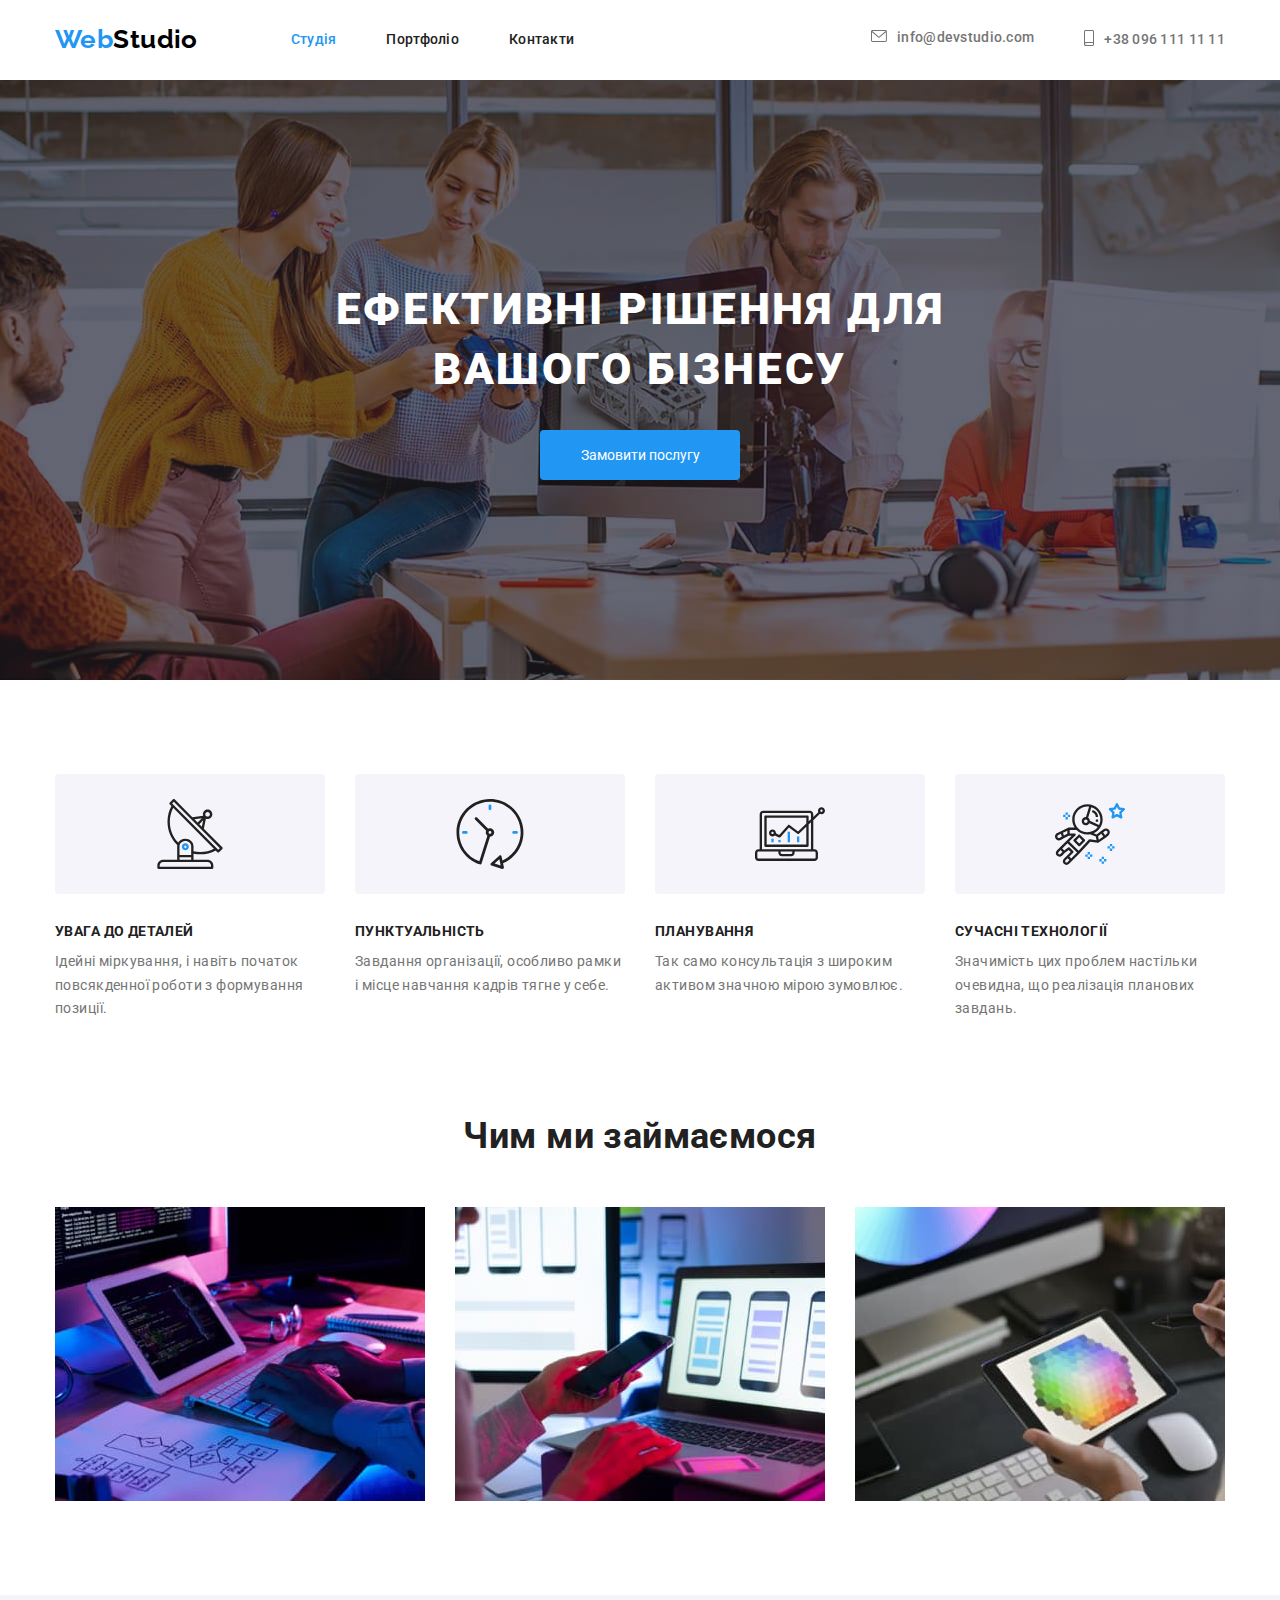
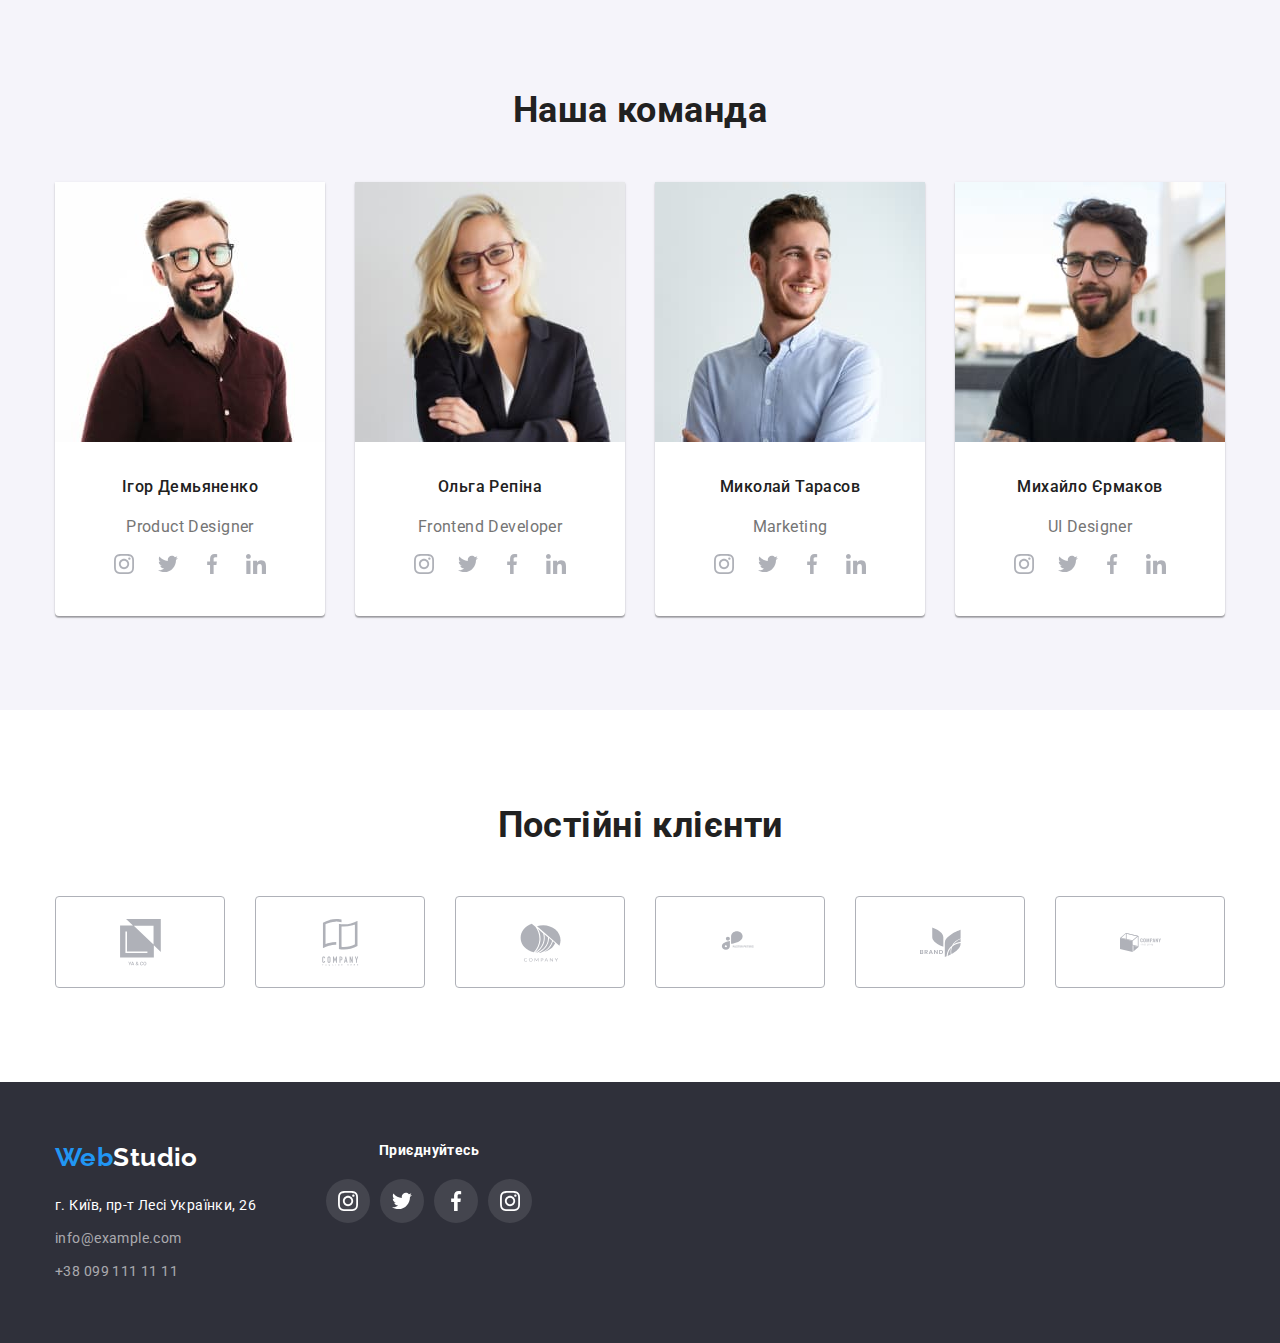
==== index.html @ a1fcbfaa "дз4" ====
<!DOCTYPE html>
<html lang="uk">
     <head>
          <meta charset="UTF-8" />
          <meta http-equiv="X-UA-Compatible" content="IE=edge" />
          <meta name="viewport" content="width=, initial-scale=1.0" />
          <title>Студия</title>
          <link rel="preconnect" href="https://fonts.googleapis.com" />
          <link rel="preconnect" href="https://fonts.gstatic.com" crossorigin />
          <link
               href="https://fonts.googleapis.com/css2?family=Raleway:wght@700&family=Roboto:wght@400;500;700;900&display=swap"
               rel="stylesheet"
          />
          <link
               rel="stylesheet"
               href="https://cdnjs.cloudflare.com/ajax/libs/modern-normalize/1.1.0/modern-normalize.min.css"
          />

          <link rel="stylesheet" href="./css/styles.css" />
     </head>
     <body class="page">
          <!--шапка сайта-->
          <header>
               <div class="conteiner">
                    <div class="header-conteiner">
                         <div>
                              <nav class="nave">
                                   <a href="./index.html" class="logo"
                                        >Web<span class="logo-head">Studio</span></a
                                   >
                                   <ul class="site-nave list">
                                        <li class="item">
                                             <a href="./index.html" class="link current">Студія</a>
                                        </li>
                                        <li class="item">
                                             <a href="./portfolio.html" class="link">Портфоліо</a>
                                        </li>
                                        <li class="item"><a href="" class="link">Контакти</a></li>
                                   </ul>
                              </nav>
                         </div>
                         <ul class="contacts list">
                              <li class="item">
                                   <a href="mailto:info@devstudio.com" class="contact"
                                        ><span class="icon">
                                             <svg width="16px" height="12px">
                                                  <use href="./images/symbol-defs.svg#letter"></use>
                                             </svg>
                                        </span>
                                        info@devstudio.com</a
                                   >
                              </li>
                              <li class="item">
                                   <a href=":+380961111111" class="contact">
                                        <span class="icon">
                                             <svg width="10px" height="16px">
                                                  <use
                                                       href="./images/symbol-defs.svg#smartphone"
                                                  ></use>
                                             </svg> </span
                                        >+38 096 111 11 11</a
                                   >
                              </li>
                         </ul>
                    </div>
               </div>
          </header>
          <!--основной контент-->
          <main>
               <!-- Заказать услугу -->
               <section class="section hero">
                    <div class="conteiner">
                         <h1 class="hero-title">Ефективні рішення для вашого бізнесу</h1>
                         <button type="button" class="button">Замовити послугу</button>
                    </div>
               </section>
               <!--особенности-->
               <section class="section">
                    <div class="conteiner">
                         <h2 class="visually-hidden">Особливості</h2>
                         <ul class="list benefits-item">
                              <li class="item">
                                   <div class="benefits-icon">
                                        <svg width="70px" height="70px">
                                             <use href="./images/symbol-defs.svg#antenna"></use>
                                        </svg>
                                   </div>

                                   <h3 class="benefits-title">УВАГА ДО ДЕТАЛЕЙ</h3>
                                   <p class="benefits-description">
                                        Ідейні міркування, і навіть початок повсякденної роботи з
                                        формування позиції.
                                   </p>
                              </li>
                              <li class="item">
                                   <div class="benefits-icon">
                                        <svg width="70px" height="70px">
                                             <use href="./images/symbol-defs.svg#clock"></use>
                                        </svg>
                                   </div>
                                   <h3 class="benefits-title">ПУНКТУАЛЬНІСТЬ</h3>
                                   <p class="benefits-description">
                                        Завдання організації, особливо рамки і місце навчання кадрів
                                        тягне у себе.
                                   </p>
                              </li>
                              <li class="item">
                                   <div class="benefits-icon">
                                        <svg width="70px" height="70px">
                                             <use href="./images/symbol-defs.svg#diagram"></use>
                                        </svg>
                                   </div>
                                   <h3 class="benefits-title">ПЛАНУВАННЯ</h3>
                                   <p class="benefits-description">
                                        Так само консультація з широким активом значною мірою
                                        зумовлює.
                                   </p>
                              </li>
                              <li class="item">
                                   <div class="benefits-icon">
                                        <svg width="70px" height="70px">
                                             <use href="./images/symbol-defs.svg#astronaut"></use>
                                        </svg>
                                   </div>
                                   <h3 class="benefits-title">СУЧАСНІ ТЕХНОЛОГІЇ</h3>
                                   <p class="benefits-description">
                                        Значимість цих проблем настільки очевидна, що реалізація
                                        планових завдань.
                                   </p>
                              </li>
                         </ul>
                    </div>
               </section>

               <!-- Чем мы занимаемся -->
               <section class="section section-work">
                    <div class="conteiner">
                         <h2 class="section-title">Чим ми займаємося</h2>
                         <ul class="list work">
                              <li class="item">
                                   <img
                                        src="./images/box_1.jpg"
                                        alt="створення сайта"
                                        width="370"
                                        class="site"
                                   />
                              </li>
                              <li class="item">
                                   <img
                                        src="./images/box_2.jpg"
                                        alt="розробка мобільного додатку"
                                        width="370"
                                        class="application"
                                   />
                              </li>
                              <li class="item">
                                   <img src="./images/box_3.jpg" alt="дизайн" width="370" />
                              </li>
                         </ul>
                    </div>
               </section>
               <!--наша команда-->
               <section class="section section-team">
                    <div class="conteiner">
                         <h2 class="section-title">Наша команда</h2>
                         <ul class="team-list list">
                              <li class="item">
                                   <img
                                        class="foto"
                                        src="./images/team-1.jpg"
                                        alt="Ігор Демьяненко"
                                   />
                                   <div class="name-work">
                                        <h3 class="team-name">Ігор Демьяненко</h3>
                                        <p class="team-description">Product Designer</p>
                                        <ul class="taem-contacts list">
                                             <li class="team-contact">
                                                  <a href="" class="link">
                                                       <svg
                                                            class="network"
                                                            width="20px"
                                                            height="20px"
                                                       >
                                                            <use
                                                                 class="icon"
                                                                 href="./images/symbol-defs.svg#instagram-1"
                                                            ></use>
                                                       </svg>
                                                  </a>
                                             </li>
                                             <li class="team-contact">
                                                  <a href="" class="link">
                                                       <svg
                                                            class="network"
                                                            width="20px"
                                                            height="20px"
                                                       >
                                                            <use
                                                                 class="icon"
                                                                 href="./images/symbol-defs.svg#twitter-1"
                                                            ></use>
                                                       </svg>
                                                  </a>
                                             </li>
                                             <li class="team-contact">
                                                  <a href="" class="link">
                                                       <svg
                                                            class="network"
                                                            width="20px"
                                                            height="20px"
                                                       >
                                                            <use
                                                                 class="icon"
                                                                 href="./images/symbol-defs.svg#facebook-1"
                                                            ></use>
                                                       </svg>
                                                  </a>
                                             </li>
                                             <li class="team-contact">
                                                  <a href="" class="link">
                                                       <svg
                                                            class="network"
                                                            width="20px"
                                                            height="20px"
                                                       >
                                                            <use
                                                                 class="icon"
                                                                 href="./images/symbol-defs.svg#linkedin-1"
                                                            ></use>
                                                       </svg>
                                                  </a>
                                             </li>
                                        </ul>
                                   </div>
                              </li>
                              <li class="item">
                                   <img class="foto" src="./images/team-2.jpg" alt="Ольга Репіна" />
                                   <div class="name-work">
                                        <h3 class="team-name">Ольга Репіна</h3>
                                        <p class="team-description">Frontend Developer</p>
                                        <ul class="taem-contacts list">
                                             <li class="team-contact">
                                                  <a href="" class="link">
                                                       <svg
                                                            class="network"
                                                            width="20px"
                                                            height="20px"
                                                       >
                                                            <use
                                                                 class="icon"
                                                                 href="./images/symbol-defs.svg#instagram-1"
                                                            ></use>
                                                       </svg>
                                                  </a>
                                             </li>
                                             <li class="team-contact">
                                                  <a href="" class="link">
                                                       <svg
                                                            class="network"
                                                            width="20px"
                                                            height="20px"
                                                       >
                                                            <use
                                                                 class="icon"
                                                                 href="./images/symbol-defs.svg#twitter-1"
                                                            ></use>
                                                       </svg>
                                                  </a>
                                             </li>
                                             <li class="team-contact">
                                                  <a href="" class="link">
                                                       <svg
                                                            class="network"
                                                            width="20px"
                                                            height="20px"
                                                       >
                                                            <use
                                                                 class="icon"
                                                                 href="./images/symbol-defs.svg#facebook-1"
                                                            ></use>
                                                       </svg>
                                                  </a>
                                             </li>
                                             <li class="team-contact">
                                                  <a href="" class="link">
                                                       <svg
                                                            class="network"
                                                            width="20px"
                                                            height="20px"
                                                       >
                                                            <use
                                                                 class="icon"
                                                                 href="./images/symbol-defs.svg#linkedin-1"
                                                            ></use>
                                                       </svg>
                                                  </a>
                                             </li>
                                        </ul>
                                   </div>
                              </li>
                              <li class="item">
                                   <img
                                        class="foto"
                                        src="./images/team-3.jpg"
                                        alt="Миколай Тарасов"
                                   />
                                   <div class="name-work">
                                        <h3 class="team-name">Миколай Тарасов</h3>
                                        <p class="team-description">Marketing</p>
                                        <ul class="taem-contacts list">
                                             <li class="team-contact">
                                                  <a href="" class="link">
                                                       <svg
                                                            class="network"
                                                            width="20px"
                                                            height="20px"
                                                       >
                                                            <use
                                                                 class="icon"
                                                                 href="./images/symbol-defs.svg#instagram-1"
                                                            ></use>
                                                       </svg>
                                                  </a>
                                             </li>
                                             <li class="team-contact">
                                                  <a href="" class="link">
                                                       <svg
                                                            class="network"
                                                            width="20px"
                                                            height="20px"
                                                       >
                                                            <use
                                                                 class="icon"
                                                                 href="./images/symbol-defs.svg#twitter-1"
                                                            ></use>
                                                       </svg>
                                                  </a>
                                             </li>
                                             <li class="team-contact">
                                                  <a href="" class="link">
                                                       <svg
                                                            class="network"
                                                            width="20px"
                                                            height="20px"
                                                       >
                                                            <use
                                                                 class="icon"
                                                                 href="./images/symbol-defs.svg#facebook-1"
                                                            ></use>
                                                       </svg>
                                                  </a>
                                             </li>
                                             <li class="team-contact">
                                                  <a href="" class="link">
                                                       <svg
                                                            class="network"
                                                            width="20px"
                                                            height="20px"
                                                       >
                                                            <use
                                                                 class="icon"
                                                                 href="./images/symbol-defs.svg#linkedin-1"
                                                            ></use>
                                                       </svg>
                                                  </a>
                                             </li>
                                        </ul>
                                   </div>
                              </li>
                              <li class="item">
                                   <img
                                        class="foto"
                                        src="./images/team-4.jpg"
                                        alt="Михайло Єрмаков"
                                   />
                                   <div class="name-work">
                                        <h3 class="team-name">Михайло Єрмаков</h3>
                                        <p class="team-description">UI Designer</p>
                                        <ul class="taem-contacts list">
                                             <li class="team-contact">
                                                  <a href="" class="link">
                                                       <svg
                                                            class="network"
                                                            width="20px"
                                                            height="20px"
                                                       >
                                                            <use
                                                                 class="icon"
                                                                 href="./images/symbol-defs.svg#instagram-1"
                                                            ></use>
                                                       </svg>
                                                  </a>
                                             </li>
                                             <li class="team-contact">
                                                  <a href="" class="link">
                                                       <svg
                                                            class="network"
                                                            width="20px"
                                                            height="20px"
                                                       >
                                                            <use
                                                                 class="icon"
                                                                 href="./images/symbol-defs.svg#twitter-1"
                                                            ></use>
                                                       </svg>
                                                  </a>
                                             </li>
                                             <li class="team-contact">
                                                  <a href="" class="link">
                                                       <svg
                                                            class="network"
                                                            width="20px"
                                                            height="20px"
                                                       >
                                                            <use
                                                                 class="icon"
                                                                 href="./images/symbol-defs.svg#facebook-1"
                                                            ></use>
                                                       </svg>
                                                  </a>
                                             </li>
                                             <li class="team-contact">
                                                  <a href="" class="link">
                                                       <svg
                                                            class="network"
                                                            width="20px"
                                                            height="20px"
                                                       >
                                                            <use
                                                                 class="icon"
                                                                 href="./images/symbol-defs.svg#linkedin-1"
                                                            ></use>
                                                       </svg>
                                                  </a>
                                             </li>
                                        </ul>
                                   </div>
                              </li>
                         </ul>
                    </div>
               </section>
               <!-- Наші клієнти -->
               <section class="section">
                    <div class="conteiner">
                         <h2 class="section-title">Постійні клієнти</h2>
                         <ul class="clients list">
                              <li class="client-work">
                                   <a href="" class="client-site">
                                        <svg class="icon" width="41px" height="46.7px">
                                             <use
                                                  class="img-svg"
                                                  href="./images/symbol-defs.svg#group-1"
                                             ></use>
                                        </svg>
                                   </a>
                              </li>
                              <li class="client-work">
                                   <a href="" class="client-site">
                                        <svg class="icon" width="41px" height="46.7px">
                                             <use href="./images/symbol-defs.svg#group-2"></use>
                                        </svg>
                                   </a>
                              </li>
                              <li class="client-work">
                                   <a href="" class="client-site">
                                        <svg class="icon" width="41px" height="46.7px">
                                             <use href="./images/symbol-defs.svg#group-3"></use>
                                        </svg>
                                   </a>
                              </li>
                              <li class="client-work">
                                   <a href="" class="client-site">
                                        <svg class="icon" width="41px" height="46.7px">
                                             <use href="./images/symbol-defs.svg#group-4"></use>
                                        </svg>
                                   </a>
                              </li>
                              <li class="client-work">
                                   <a href="" class="client-site">
                                        <svg class="icon" width="41px" height="46.7px">
                                             <use href="./images/symbol-defs.svg#group-5"></use>
                                        </svg>
                                   </a>
                              </li>
                              <li class="client-work">
                                   <a href="" class="client-site">
                                        <svg class="icon" width="41px" height="46.7px">
                                             <use href="./images/symbol-defs.svg#group-6"></use>
                                        </svg>
                                   </a>
                              </li>
                         </ul>
                    </div>
               </section>
          </main>
          <!--футер-->
          <footer class="footer">
               <div class="conteiner">
                    <div class="footer-adress">
                         <a href="./index.html" class="logo"
                              >Web<span class="logo-footer">Studio</span></a
                         >
                         <address class="address">
                              <ul class="list address-list">
                                   <li class="item">
                                        <a href="" class="main">г. Київ, пр-т Лесі Українки, 26</a>
                                   </li>
                                   <li class="item">
                                        <a href="mailto:info@example.com" class="contact"
                                             >info@example.com</a
                                        >
                                   </li>
                                   <li>
                                        <a href="tel:+380991111111" class="contact"
                                             >+38 099 111 11 11</a
                                        >
                                   </li>
                              </ul>
                         </address>
                    </div>
                    <div class="fotter-networks">
                         <h3 class="invite">Приєднуйтесь</h3>
                         <ul class="list">
                              <li class="fotter-network">
                                   <a href="" class="network-site">
                                        <svg class="icon" width="20px" height="20px">
                                             <use href="./images/symbol-defs.svg#instagram-1"></use>
                                        </svg>
                                   </a>
                              </li>
                              <li class="fotter-network">
                                   <a href="" class="network-site">
                                        <svg class="icon" width="20px" height="20px">
                                             <use href="./images/symbol-defs.svg#twitter-1"></use>
                                        </svg>
                                   </a>
                              </li>
                              <li class="fotter-network">
                                   <a href="" class="network-site">
                                        <svg class="icon" width="20px" height="20px">
                                             <use href="./images/symbol-defs.svg#facebook-1"></use>
                                        </svg>
                                   </a>
                              </li>
                              <li class="fotter-network">
                                   <a href="" class="network-site">
                                        <svg class="icon" width="20px" height="20px">
                                             <use href="./images/symbol-defs.svg#instagram-1"></use>
                                        </svg>
                                   </a>
                              </li>
                         </ul>
                    </div>
               </div>
          </footer>
     </body>
</html>
---- css/styles.css ----
:root {
    --prinary-text-color: #212121;
    --description-text-color: #757575;
    --accent-color: #2196F3;
    --white-text-color: #FFFFFF;
    --address-color: rgba(255, 255, 255, 0.6);
    --logo-main: #2196f3;
    --logo-header: #000000;
    --logo-footer: #ffffff;
    --button-color: #2196F3;
    --frame-color: #EEEEEE;
    --hero-bgr-color: #2F303A;
    --secondary-bgr-color: #F5F4FA;
    --prinary-bgr-color: #FFFFFF;
    --footer-bgr-color: #2F303A;
}


body {

    color: var(--prinary-text-color);

    font-family: Roboto, sans-serif;
    letter-spacing: 0.03em;
    font-size: 14px;
}

.section {
    padding-top: 94px;
    padding-bottom: 94px;
}

.conteiner {
    width: 1200px;
    margin-left: auto;
    margin-right: auto;

    padding-left: 15px;
    padding-right: 15px;

}

.header {
    border-bottom: 1px solid var(--frame-color);
}

.visually-hidden {
    position: absolute;
    white-space: nowrap;
    width: 1px;
    height: 1px;
    overflow: hidden;
    border: 0;
    padding: 0;
    clip: rect(0 0 0 0);
    clip-path: inset(50%);
    margin: -1px;
}

.logo {
    color: var(--logo-main);
    font-family: Raleway, cursive;
    font-weight: 700;
    font-size: 26px;
    line-height: 1.2;
}

.logo-head {
    color: var(--logo-header)
}


.logo-footer {
    color: var(--logo-footer);
}

.list {
    padding: 0;
    margin: 0;
    list-style: none;
}

a {
    text-decoration: none;
    color: inherit;
}

/* header */


.header-conteiner {
    display: flex;
    align-items: center;
}

.nave {
    display: flex;
    align-items: center;
}


.site-nave {
    display: flex;
    margin-left: 93px;
}

.site-nave .item {
    margin-right: 50px;
}

.site-nave .item:last-child {
    margin-right: 0;
}


.site-nave .link {
    display: block;
    padding-top: 32px;
    padding-bottom: 32px;
    color: var(--prinary-text-color);
    font-weight: 500;
    line-height: 1.14;
    letter-spacing: 0.02em;
}

.site-nave .link:hover,
.site-nave .link:focus {
    color: var(--accent-color);
}

.site-nave .current {
    color: var(--accent-color);
}

.contacts {
    display: flex;
    margin-left: auto;
}


.contacts .item+.item {
    margin-left: 50px;
}

.contacts .contact {
    display: flex;
    align-items: center;
    color: var(--description-text-color);
    font-weight: 500;
    line-height: 1.14;
    letter-spacing: 0.02em;
}
.contacts .icon {
fill: currentcolor;
    margin-right: 10px;
}

.contacts .contact:hover,
.contacts .contact:focus {
    color: var(--accent-color);
}

/* main */
/* заказть услугу */
.hero {
    background-color: var(--hero-bgr-color);
    text-align: center;
    padding-top: 200px;
    padding-bottom: 200px;
background-image: linear-gradient(rgba(47, 48, 58, 0.4), rgba(47, 48, 58, 0.4)), url(../images/Img.jpg);
background-size: 1600px;
background-repeat: no-repeat;
background-position: center;
margin-left: auto;
    margin-right: auto;
}


.hero-title {
    margin-top: 0;
    margin-bottom: 30px;
    width: 693px;
    margin-left: auto;
        margin-right: auto;

    color: var(--white-text-color);
    font-weight: 900;
    font-size: 44px;
    line-height: 1.36;
    text-align: center;
    letter-spacing: 0.06em;
    text-transform: uppercase;
}

.button {
    background-color: var(--button-color);
    color: var(--white-text-color);
    cursor: pointer;
    width: 200px;
    height: 50px;
    padding: 10px 30px;
    border-radius: 4px;
    border-color: transparent;
}

.hero .conteiner {}

/* особенности */

.benefits-icon{
    display: flex;
    justify-content: center;
align-items: center;
    width: 270px;
    height: 120px;
    background-color: #F5F4FA;
    border-radius: 4px;
    margin-bottom: 30px;
}
.benefits-item {
    display: flex;
    justify-content: space-between;
}

.benefits-item .item {
    width: 270px;

}

.team-description,
.benefits-description {
    color: var(--description-text-color);
}

.benefits-description {
    margin-top: 0;
    margin-bottom: 0%;
    line-height: 1.71;
}


.benefits-title {
    margin-top: 0;
    margin-bottom: 10px;
    font-size: 14px;
    line-height: 1.14;
    text-transform: uppercase;
}



/* чем мы занимаемся */

.section-work {
    padding-top: 0;
}

.section-title {
    margin-top: 0px;
    margin-bottom: 50px;
    font-size: 36px;
    line-height: 1.17;
    text-align: center;
}

.work {
    display: flex;
}

.work .item {
    margin-right: 30px;
}

.work .item:last-child {
    margin-right: 0px;
}

/* наша команда */

.section-team {
    background-color: var(--secondary-bgr-color);
}

.team-list {
    display: flex;
}

.team-list .item {
    margin-right: 30px;
    background-color: var(--prinary-bgr-color);
    box-shadow: 0px 1px 3px rgba(0, 0, 0, 0.12), 0px 1px 1px rgba(0, 0, 0, 0.14), 0px 2px 1px rgba(0, 0, 0, 0.2);
        border-radius: 0px 0px 4px 4px;
}



.team-list .item:last-child {
    margin-right: 0px;
}

.name-work {
    padding-top: 30px;
    padding-bottom: 30px;
}

.team-name {
    margin-top: 0;
    margin-bottom: 10px;
    font-weight: 500;
    font-size: 16px;
    line-height: 1.9;
    text-align: center;
}

.team-description {
    font-size: 16px;
    line-height: 1.9;
    margin-top: 0px;
    margin-bottom: 0px;
    text-align: center;
}
.taem-contacts{
    display: flex;
    justify-content: center;
}
.team-contact .link{
    display: flex;
    justify-content: center;
    align-items: center;
    width: 44px;
    height: 44px;
    border-radius: 50%;
    cursor: pointer;
    fill: #AFB1B8;
}


.team-contact .link:hover,
.team-contact .link:focus{
    background-color: var(--accent-color);
    fill: var(--white-text-color);
}
/* Наши клиенты */
.clients{
    display: flex;
}
.client-work {
    margin-right: 30px;
}
.client-work:last-child{
    margin-right: 0px;
}
.client-site{
    display: flex;
    border: 1px solid #AFB1B8;
    border-radius: 4px;
    width: 170px;
    height: 92px;
    fill: #AFB1B8;
    justify-content: center;
    align-items: center;
       

}
.client-site:hover,
.client-site:focus{
    fill: var(--accent-color);
    border: 1px solid var(--accent-color);
    box-shadow: 0px 4px 4px rgba(0, 0, 0, 0.25), 0px 4px 4px rgba(0, 0, 0, 0.25);
    
}

  
    

    



/* футер */
.footer .conteiner{
    display: flex;
}
.footer-adress{
    margin-right: 70px;
}
.footer {
    background-color: var(--footer-bgr-color);
    padding: 60px 0;
}

.address .main {
    color: var(--white-text-color);
}

.footer .logo {
    display: block;
    margin-bottom: 20px;
}

.address-list .item {
    margin-bottom: 9px;
}

.address .contact {
    color: var(--address-color);
}

.address-list .contact:hover,
.address-list .contact:focus {
    color: var(--accent-color);
}

.address {
    font-style: normal;
    line-height: 1.71;
}
.fotter-networks .list{
    display: flex;
}
.fotter-network .network-site{
    display: flex;
    justify-content: center;
    align-items: center;
    width: 44px;
    height: 44px;
    
    border-radius: 50%;
    background-color: rgba(255, 255, 255, 0.1);;
}
.fotter-network .icon{
    fill: var(--white-text-color);
}
.fotter-network .network-site:hover{
    background-color: var(--accent-color);
}
.fotter-network{
    margin-right: 10px;
}
.fotter-network:last-child{
    margin-right: 0px;
}
.invite{
    font-size: 14px;
        line-height: 1.15;
        color: var(--white-text-color);
        margin-top: 0px;
        margin-bottom: 20px;
    text-align: center;
        }
/* Портфолио */
.main-portfolio {}


.filter {
    display: flex;
    justify-content: center;
}

.portfolio {
    display: flex;
    flex-wrap: wrap;
}

.portfolio .title {
    margin-top: 0;
    margin-bottom: 4px;
    color: var(--prinary-text-color);
    font-weight: 700;
    font-size: 18px;
    line-height: 2;
    letter-spacing: 0.06em;
}

.portfolio .description {
    margin-top: 0;
    margin-bottom: 0px;
    color: var(--description-text-color);
    font-size: 16px;
    line-height: 1.88;
}

.button-filter:hover,
.button-filter:focus {
    background-color: var(--accent-color);
    color: var(--white-text-color);
    font-weight: 500;
    font-size: 16px;
    line-height: 1.63;
    text-align: center;
    box-shadow: 0px 3px 1px rgba(0, 0, 0, 0.1), 0px 1px 2px rgba(0, 0, 0, 0.08), 0px 2px 2px rgba(0, 0, 0, 0.12);
    
}



.filter {
    margin-bottom: 50px;
}

.button-filter {
    cursor: pointer;
    font-family: inherit;
    font-weight: 500;
    font-size: 16px;
    line-height: 1.63;
    text-align: center;
    border-color: transparent;
    border-radius: 4px;
    padding: 6px 22px;
}

.filter .item {
    margin-right: 8px;
}

.filter .item:last-child {
    margin-right: 0;
}

.active {
    background-color: var(--accent-color);
    color: var(--white-text-color);
    font-weight: 500;
    font-size: 16px;
    line-height: 1.63;
    text-align: center;
}

.portfolio .item {
    width: calc((100% - 60px)/3);
    margin-right: 30px;
    margin-bottom: 30px;
    border: 1px solid #EEEEEE;
}
.portfolio .item:hover,
.portfolio .item:focus{
    box-shadow: 0px 4px 4px rgba(0, 0, 0, 0.25);
}
img {
    display: block;
    max-width: 100%;
    height: auto;
}


.portfolio .item:nth-child(3n) {
    margin-right: 0px;
}

.portfolio .item:nth-last-child(-n+3) {
    margin-bottom: 0;
}

.portfolio-work {
    padding: 20px 24px;
    
 
}
.site ::before{
    content: "\275D";
}
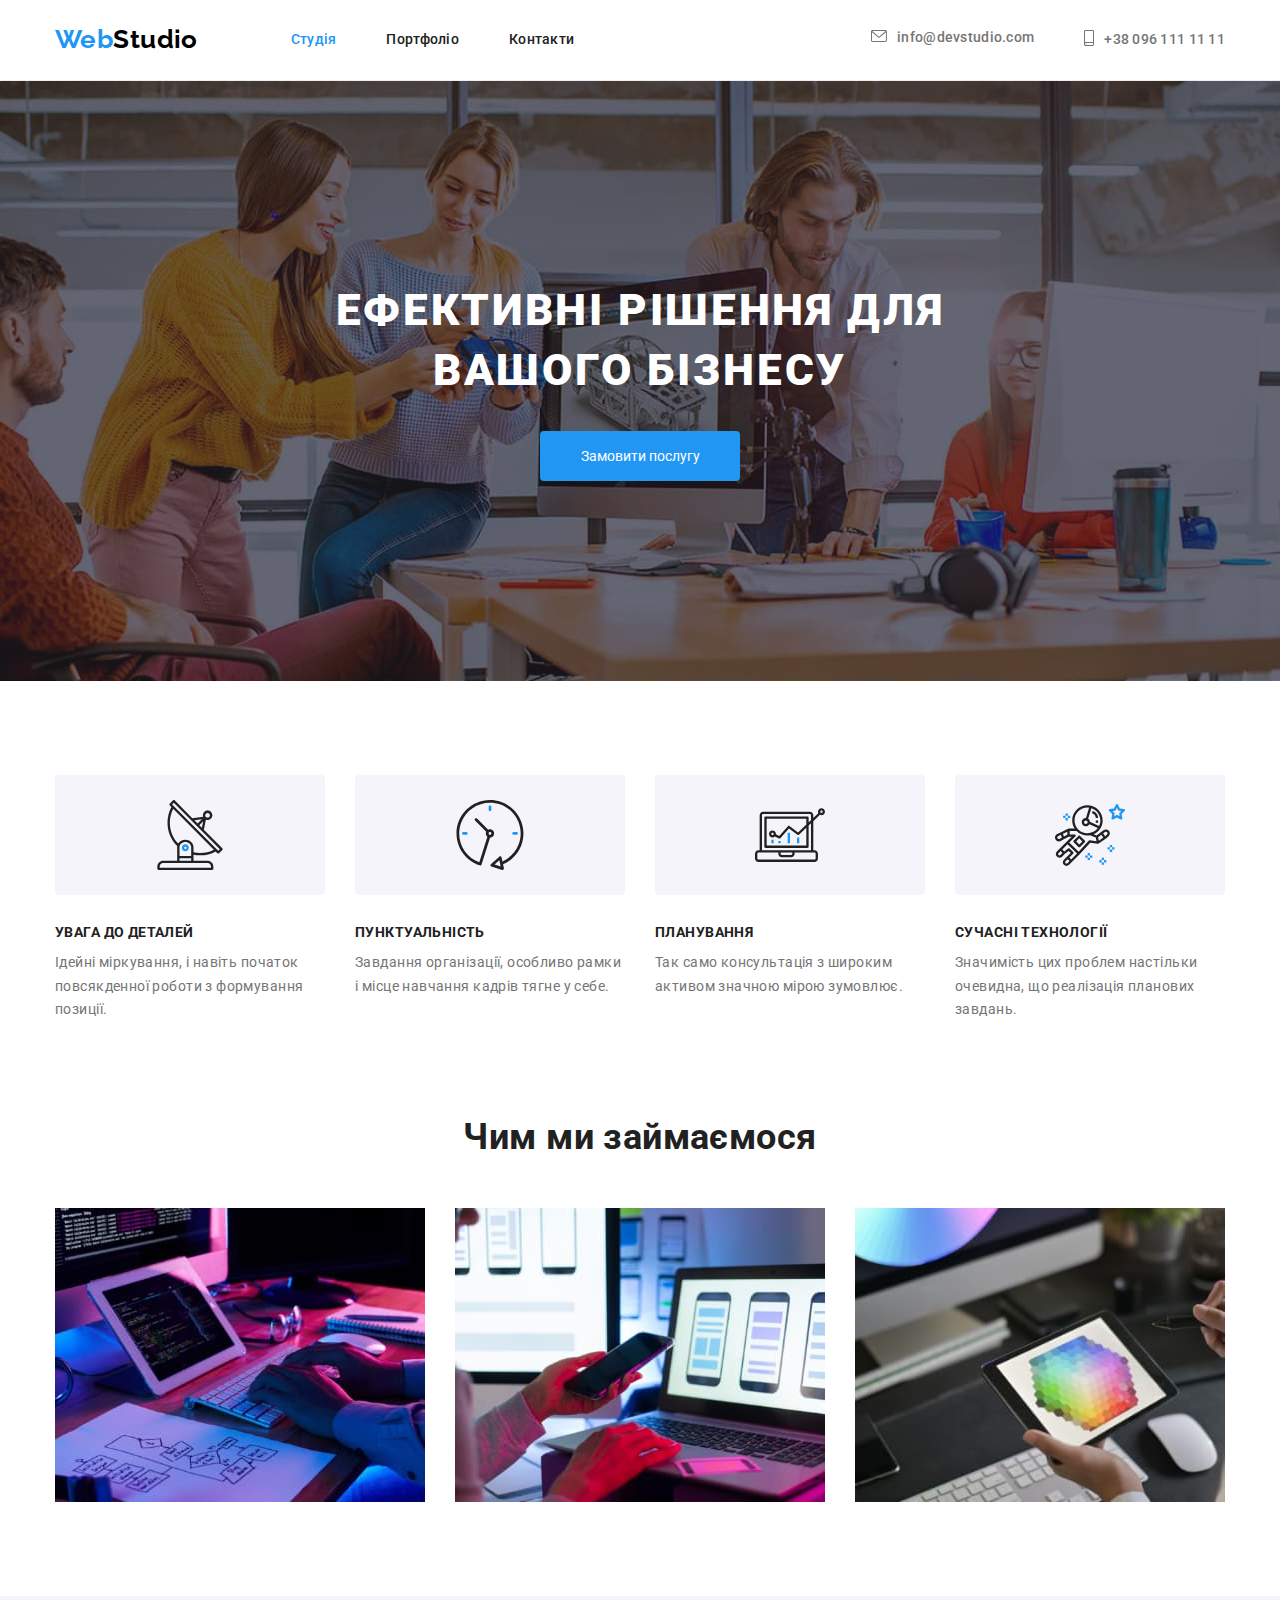
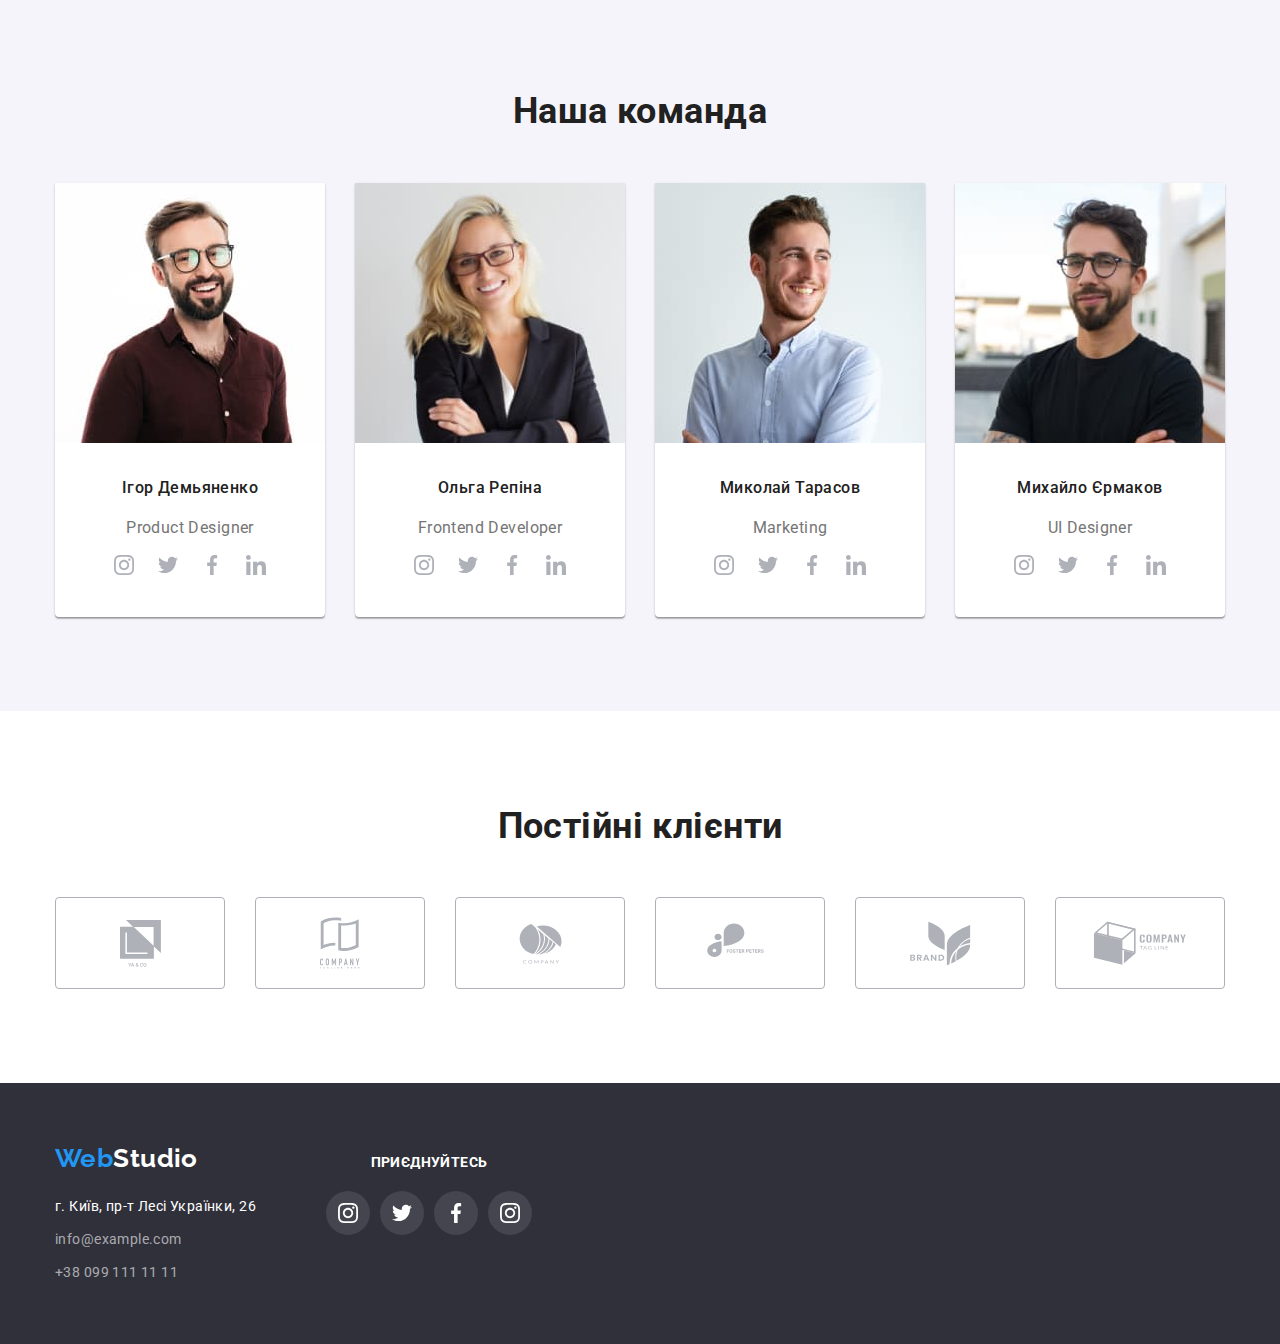
==== commit 5aadab66: "добавил фокус" ====
--- a/index.html
+++ b/index.html
@@ -446,7 +446,7 @@
                          <ul class="clients list">
                               <li class="client-work">
                                    <a href="" class="client-site">
-                                        <svg class="icon" width="41px" height="46.7px">
+                                        <svg class="icon" width="41px" height="47px">
                                              <use
                                                   class="img-svg"
                                                   href="./images/symbol-defs.svg#group-1"
@@ -456,35 +456,35 @@
                               </li>
                               <li class="client-work">
                                    <a href="" class="client-site">
-                                        <svg class="icon" width="41px" height="46.7px">
+                                        <svg class="icon" width="40px" height="52px">
                                              <use href="./images/symbol-defs.svg#group-2"></use>
                                         </svg>
                                    </a>
                               </li>
                               <li class="client-work">
                                    <a href="" class="client-site">
-                                        <svg class="icon" width="41px" height="46.7px">
+                                        <svg class="icon" width="43px" height="41px">
                                              <use href="./images/symbol-defs.svg#group-3"></use>
                                         </svg>
                                    </a>
                               </li>
                               <li class="client-work">
                                    <a href="" class="client-site">
-                                        <svg class="icon" width="41px" height="46.7px">
+                                        <svg class="icon" width="85px" height="41px">
                                              <use href="./images/symbol-defs.svg#group-4"></use>
                                         </svg>
                                    </a>
                               </li>
                               <li class="client-work">
                                    <a href="" class="client-site">
-                                        <svg class="icon" width="41px" height="46.7px">
+                                        <svg class="icon" width="63px" height="45px">
                                              <use href="./images/symbol-defs.svg#group-5"></use>
                                         </svg>
                                    </a>
                               </li>
                               <li class="client-work">
                                    <a href="" class="client-site">
-                                        <svg class="icon" width="41px" height="46.7px">
+                                        <svg class="icon" width="94px" height="44px">
                                              <use href="./images/symbol-defs.svg#group-6"></use>
                                         </svg>
                                    </a>
--- a/css/styles.css
+++ b/css/styles.css
@@ -40,7 +40,7 @@
 
 }
 
-.header {
+header {
     border-bottom: 1px solid var(--frame-color);
 }
 
@@ -203,7 +203,7 @@
     border-color: transparent;
 }
 
-.hero .conteiner {}
+
 
 /* особенности */
 
@@ -380,6 +380,7 @@
 /* футер */
 .footer .conteiner{
     display: flex;
+    align-items: baseline;
 }
 .footer-adress{
     margin-right: 70px;
@@ -415,6 +416,9 @@
     font-style: normal;
     line-height: 1.71;
 }
+/* .fotter-networks{
+    margin-top: 12px;
+} */
 .fotter-networks .list{
     display: flex;
 }
@@ -431,11 +435,13 @@
 .fotter-network .icon{
     fill: var(--white-text-color);
 }
-.fotter-network .network-site:hover{
+.fotter-network .network-site:hover,
+.fotter-network .network-site:focus{
     background-color: var(--accent-color);
 }
 .fotter-network{
     margin-right: 10px;
+    
 }
 .fotter-network:last-child{
     margin-right: 0px;
@@ -447,9 +453,10 @@
         margin-top: 0px;
         margin-bottom: 20px;
     text-align: center;
+    text-transform: uppercase;
         }
 /* Портфолио */
-.main-portfolio {}
+
 
 
 .filter {
@@ -531,11 +538,18 @@
     width: calc((100% - 60px)/3);
     margin-right: 30px;
     margin-bottom: 30px;
-    border: 1px solid #EEEEEE;
-}
-.portfolio .item:hover,
+}
+/* .portfolio .item:hover,
 .portfolio .item:focus{
     box-shadow: 0px 4px 4px rgba(0, 0, 0, 0.25);
+    } */
+    .portfolio-card{
+        display: block;
+    }
+
+.portfolio-card:hover,
+.portfolio-card:focus{
+box-shadow: 0px 4px 4px rgba(0, 0, 0, 0.25);
 }
 img {
     display: block;
@@ -554,9 +568,9 @@
 
 .portfolio-work {
     padding: 20px 24px;
-    
+    border-left: 1px solid #EEEEEE;
+    border-right: 1px solid #EEEEEE;
+    border-bottom: 1px solid #EEEEEE;;
  
 }
-.site ::before{
-    content: "\275D";
-}
+
